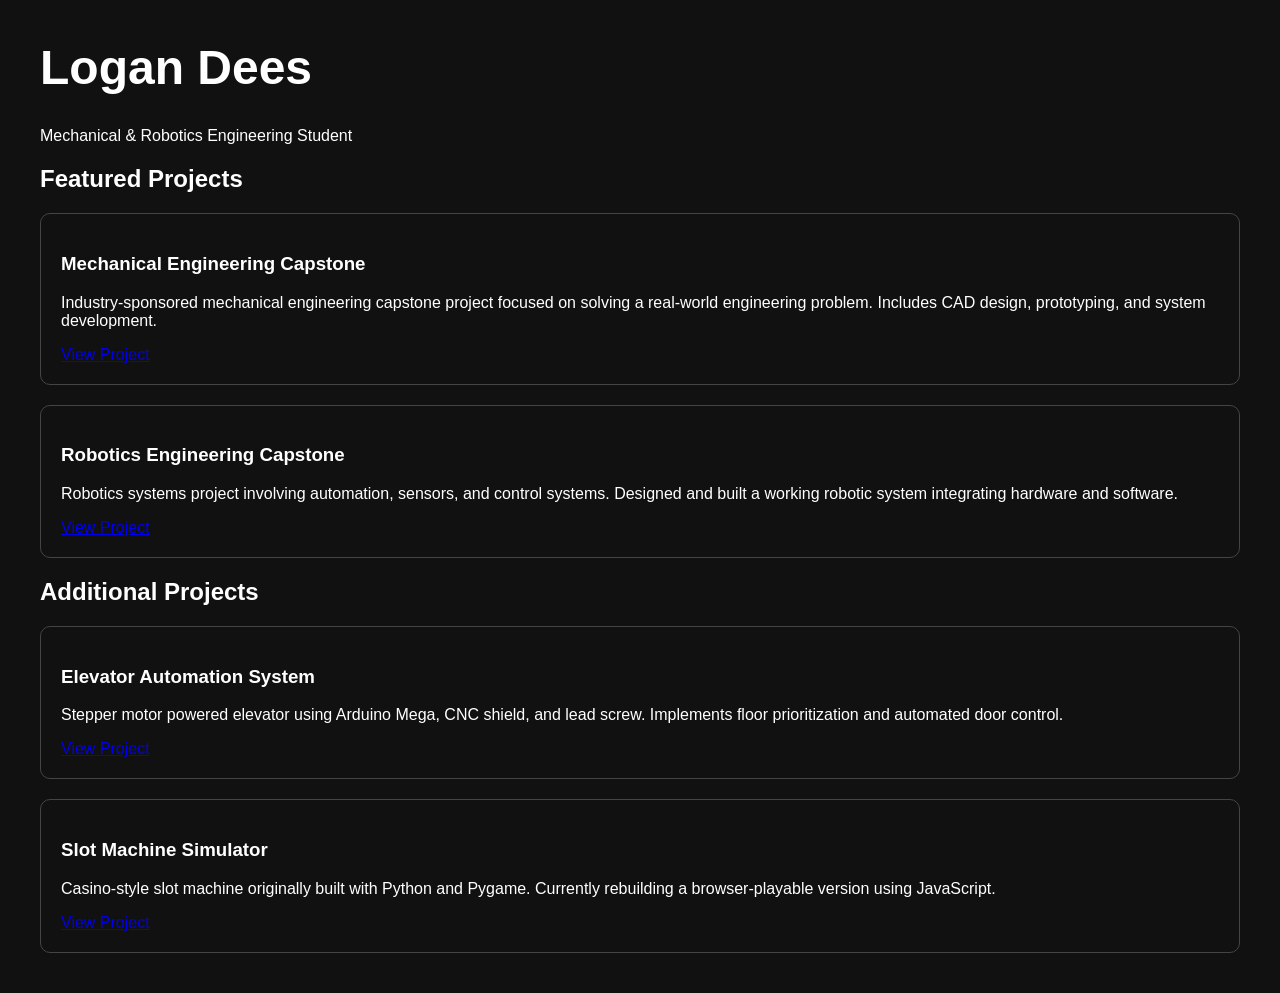
==== index.html @ ecd5a33d "Update index.html" ====
<!DOCTYPE html>
<html>

<head>
  <title>Logan Dees Portfolio</title>
  <link rel="stylesheet" href="css/style.css">
</head>

<body>

<h1>Logan Dees</h1>
<p>Mechanical & Robotics Engineering Student</p>

<h2>Featured Projects</h2>

<div class="project">
<h3>Mechanical Engineering Capstone</h3>
<p>
Industry-sponsored mechanical engineering capstone project focused on solving a real-world engineering problem.
Includes CAD design, prototyping, and system development.
</p>
<a href="projects/mech-capstone/">View Project</a>
</div>

<div class="project">
<h3>Robotics Engineering Capstone</h3>
<p>
Robotics systems project involving automation, sensors, and control systems.  
Designed and built a working robotic system integrating hardware and software.
</p>
<a href="projects/robo-capstone/">View Project</a>
</div>

<h2>Additional Projects</h2>

<div class="project">
<h3>Elevator Automation System</h3>
<p>
Stepper motor powered elevator using Arduino Mega, CNC shield, and lead screw.
Implements floor prioritization and automated door control.
</p>
<a href="projects/elevator-system/">View Project</a>
</div>

<div class="project">
<h3>Slot Machine Simulator</h3>
<p>
Casino-style slot machine originally built with Python and Pygame.  
Currently rebuilding a browser-playable version using JavaScript.
</p>
<a href="projects/slot-machine/">View Project</a>
</div>

</body>

</html>
---- css/style.css ----
body {
  font-family: Arial, sans-serif;
  background: #111;
  color: white;
  margin: 40px;
}

h1 {
  font-size: 48px;
}

.project {
  border: 1px solid #444;
  padding: 20px;
  margin-top: 20px;
  border-radius: 10px;
}
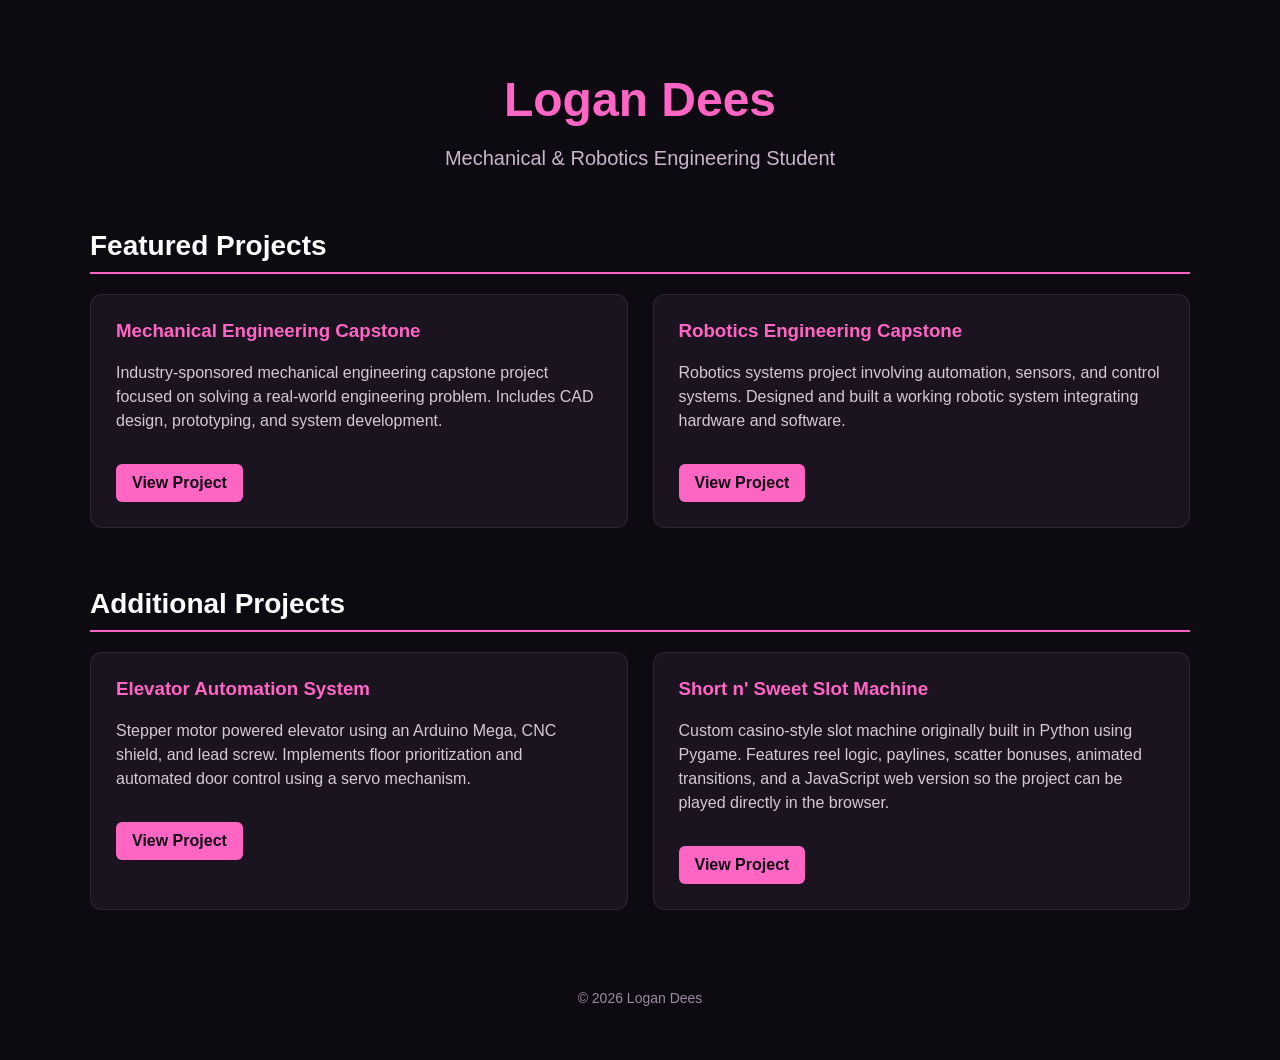
==== commit 08272e38: "Update index.html" ====
--- a/index.html
+++ b/index.html
@@ -1,17 +1,119 @@
 <!DOCTYPE html>
-<html>
+<html lang="en">
 
 <head>
-  <title>Logan Dees Portfolio</title>
-  <link rel="stylesheet" href="css/style.css">
+<meta charset="UTF-8">
+<meta name="viewport" content="width=device-width, initial-scale=1.0">
+
+<title>Logan Dees | Engineering Portfolio</title>
+
+<style>
+
+body{
+font-family: Arial, Helvetica, sans-serif;
+margin:0;
+background:#0e0a12;
+color:white;
+}
+
+.container{
+max-width:1100px;
+margin:auto;
+padding:40px 20px;
+}
+
+header{
+text-align:center;
+margin-bottom:60px;
+}
+
+header h1{
+font-size:48px;
+margin-bottom:10px;
+color:#ff66c4;
+}
+
+header p{
+font-size:20px;
+color:#c9b6cc;
+}
+
+.section-title{
+margin-top:60px;
+margin-bottom:20px;
+font-size:28px;
+border-bottom:2px solid #ff66c4;
+padding-bottom:10px;
+}
+
+.projects{
+display:grid;
+grid-template-columns:repeat(auto-fit,minmax(280px,1fr));
+gap:25px;
+}
+
+.project{
+background:#1b1420;
+padding:25px;
+border-radius:12px;
+border:1px solid rgba(255,255,255,0.08);
+transition:transform .15s ease, box-shadow .15s ease;
+}
+
+.project:hover{
+transform:translateY(-4px);
+box-shadow:0 10px 30px rgba(0,0,0,0.4);
+}
+
+.project h3{
+margin-top:0;
+color:#ff66c4;
+}
+
+.project p{
+color:#d6c7d9;
+line-height:1.5;
+}
+
+.project a{
+display:inline-block;
+margin-top:15px;
+padding:10px 16px;
+background:#ff66c4;
+color:#120714;
+font-weight:bold;
+border-radius:6px;
+text-decoration:none;
+}
+
+.project a:hover{
+background:#ff8fd7;
+}
+
+footer{
+margin-top:80px;
+text-align:center;
+color:#9b8aa0;
+font-size:14px;
+}
+
+</style>
 </head>
+
 
 <body>
 
+<div class="container">
+
+<header>
 <h1>Logan Dees</h1>
 <p>Mechanical & Robotics Engineering Student</p>
+</header>
 
-<h2>Featured Projects</h2>
+
+<h2 class="section-title">Featured Projects</h2>
+
+<div class="projects">
 
 <div class="project">
 <h3>Mechanical Engineering Capstone</h3>
@@ -22,35 +124,53 @@
 <a href="projects/mech-capstone/">View Project</a>
 </div>
 
+
 <div class="project">
 <h3>Robotics Engineering Capstone</h3>
 <p>
-Robotics systems project involving automation, sensors, and control systems.  
+Robotics systems project involving automation, sensors, and control systems.
 Designed and built a working robotic system integrating hardware and software.
 </p>
 <a href="projects/robo-capstone/">View Project</a>
 </div>
 
-<h2>Additional Projects</h2>
+</div>
+
+
+
+<h2 class="section-title">Additional Projects</h2>
+
+<div class="projects">
 
 <div class="project">
 <h3>Elevator Automation System</h3>
 <p>
-Stepper motor powered elevator using Arduino Mega, CNC shield, and lead screw.
-Implements floor prioritization and automated door control.
+Stepper motor powered elevator using an Arduino Mega, CNC shield, and lead screw.
+Implements floor prioritization and automated door control using a servo mechanism.
 </p>
 <a href="projects/elevator-system/">View Project</a>
 </div>
 
+
 <div class="project">
-<h3>Slot Machine Simulator</h3>
+<h3>Short n' Sweet Slot Machine</h3>
 <p>
-Casino-style slot machine originally built with Python and Pygame.  
-Currently rebuilding a browser-playable version using JavaScript.
+Custom casino-style slot machine originally built in Python using Pygame.
+Features reel logic, paylines, scatter bonuses, animated transitions, and a
+JavaScript web version so the project can be played directly in the browser.
 </p>
-<a href="projects/slot-machine/">View Project</a>
+<a href="projects/slot-machine-project/">View Project</a>
+</div>
+
+</div>
+
+
+<footer>
+<p>© 2026 Logan Dees</p>
+</footer>
+
+
 </div>
 
 </body>
-
 </html>
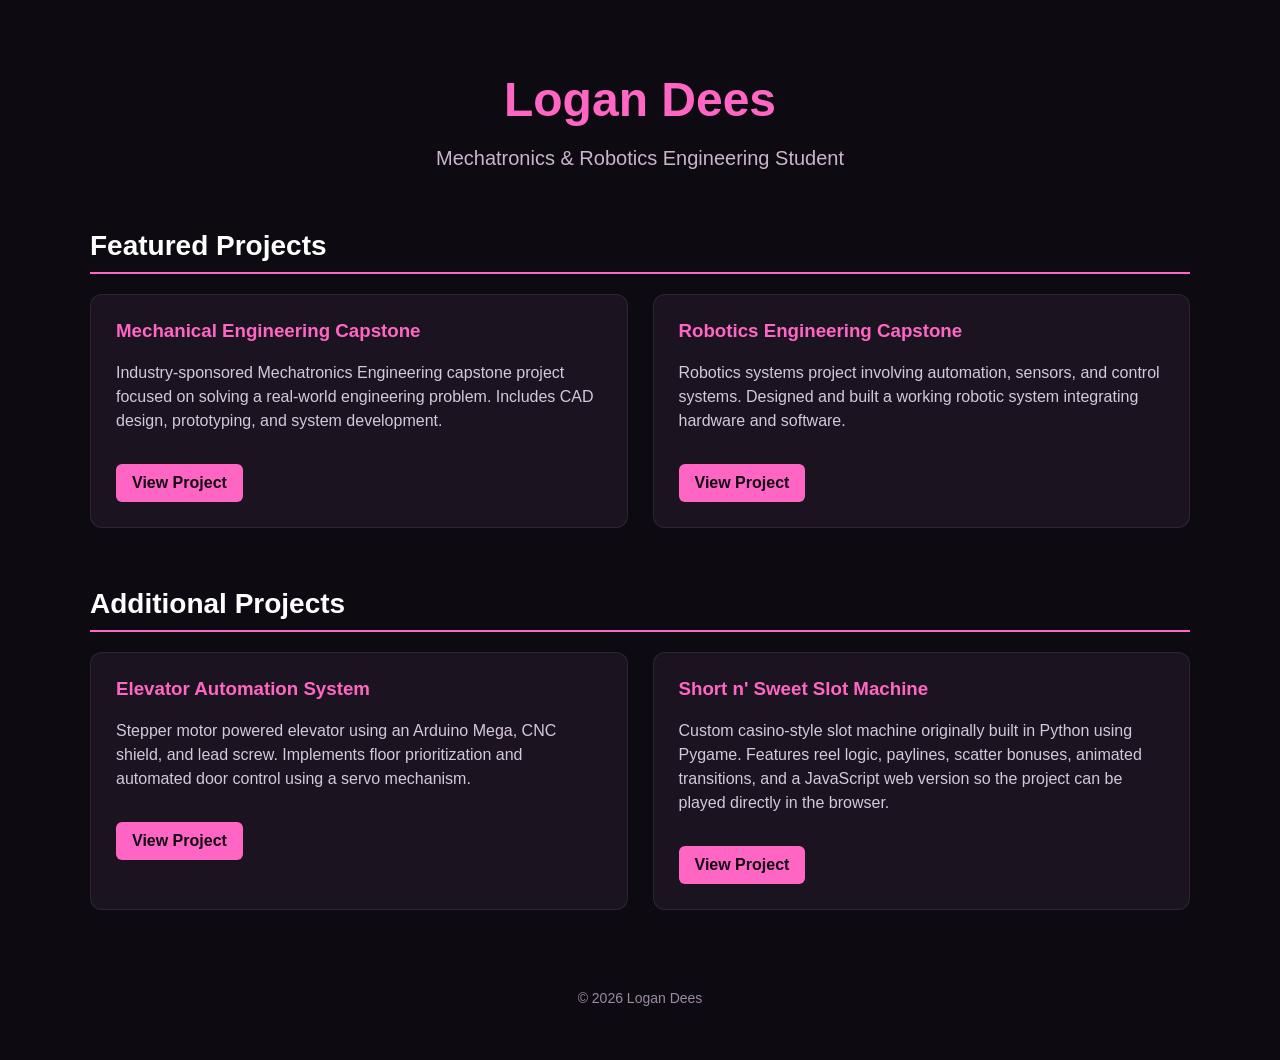
==== commit 542fd335: "Update index.html" ====
--- a/index.html
+++ b/index.html
@@ -107,7 +107,7 @@
 
 <header>
 <h1>Logan Dees</h1>
-<p>Mechanical & Robotics Engineering Student</p>
+<p>Mechatronics & Robotics Engineering Student</p>
 </header>
 
 
@@ -118,7 +118,7 @@
 <div class="project">
 <h3>Mechanical Engineering Capstone</h3>
 <p>
-Industry-sponsored mechanical engineering capstone project focused on solving a real-world engineering problem.
+Industry-sponsored Mechatronics Engineering capstone project focused on solving a real-world engineering problem.
 Includes CAD design, prototyping, and system development.
 </p>
 <a href="projects/mech-capstone/">View Project</a>
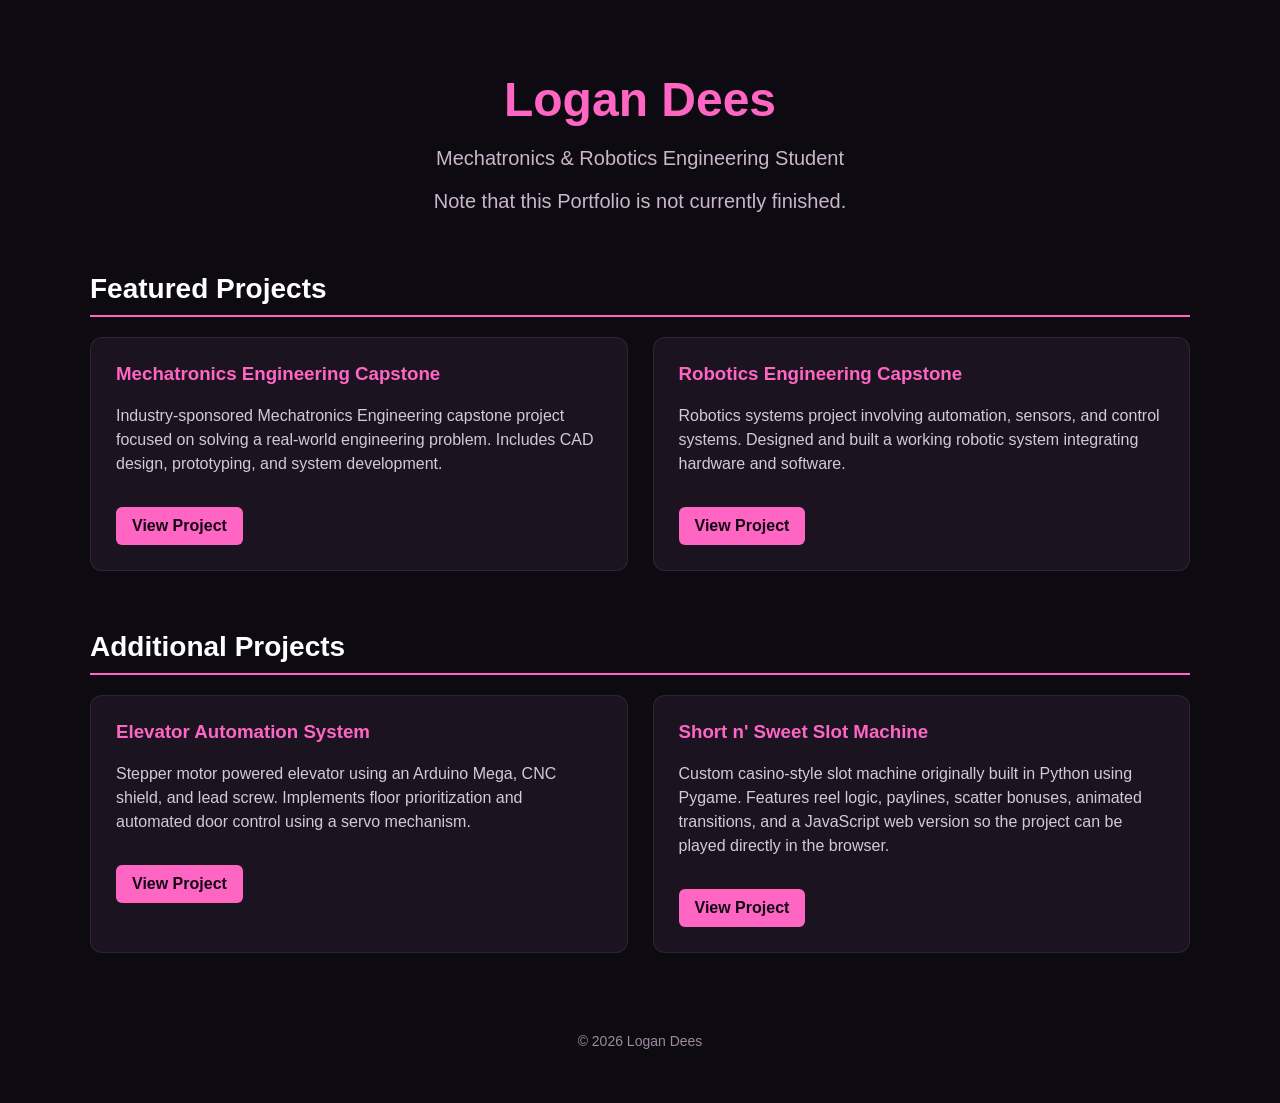
==== commit b3dc8282: "Update index.html Notice about not being completely finished" ====
--- a/index.html
+++ b/index.html
@@ -108,6 +108,7 @@
 <header>
 <h1>Logan Dees</h1>
 <p>Mechatronics & Robotics Engineering Student</p>
+<p>Note that this Portfolio is not currently finished.</p>
 </header>
 
 
@@ -116,7 +117,7 @@
 <div class="projects">
 
 <div class="project">
-<h3>Mechanical Engineering Capstone</h3>
+<h3>Mechatronics Engineering Capstone</h3>
 <p>
 Industry-sponsored Mechatronics Engineering capstone project focused on solving a real-world engineering problem.
 Includes CAD design, prototyping, and system development.
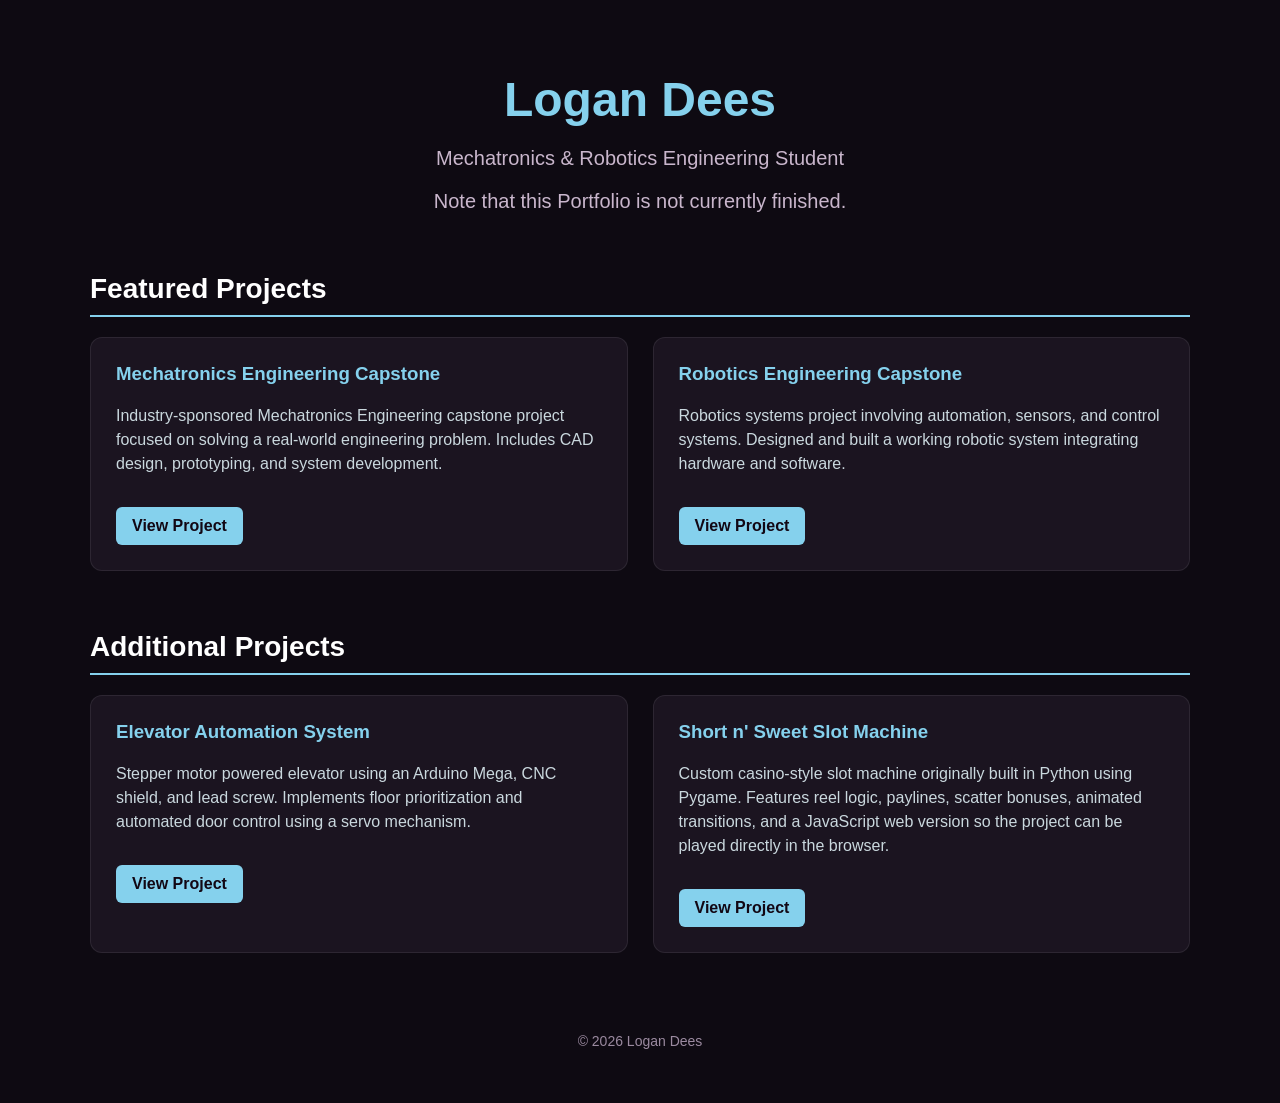
==== commit 80309fa9: "Update index.html Color changes" ====
--- a/index.html
+++ b/index.html
@@ -30,7 +30,7 @@
 header h1{
 font-size:48px;
 margin-bottom:10px;
-color:#ff66c4;
+color:#85d1ed;
 }
 
 header p{
@@ -42,7 +42,7 @@
 margin-top:60px;
 margin-bottom:20px;
 font-size:28px;
-border-bottom:2px solid #ff66c4;
+border-bottom:2px solid #85d1ed;
 padding-bottom:10px;
 }
 
@@ -67,11 +67,11 @@
 
 .project h3{
 margin-top:0;
-color:#ff66c4;
+color:#85d1ed;
 }
 
 .project p{
-color:#d6c7d9;
+color:#cad8de;
 line-height:1.5;
 }
 
@@ -79,7 +79,7 @@
 display:inline-block;
 margin-top:15px;
 padding:10px 16px;
-background:#ff66c4;
+background:#85d1ed;
 color:#120714;
 font-weight:bold;
 border-radius:6px;
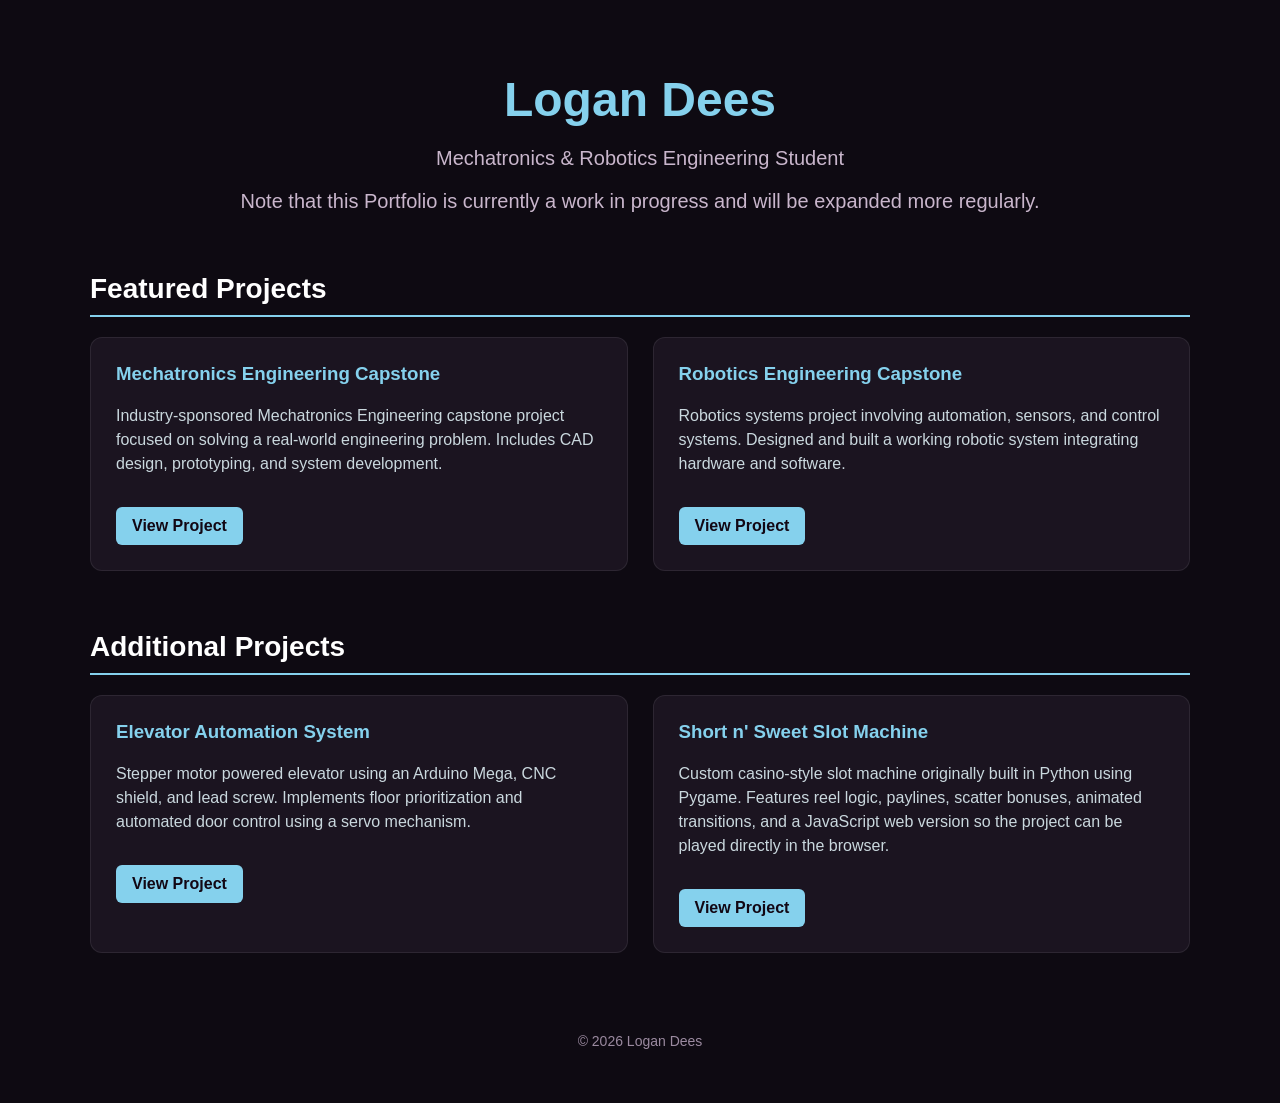
==== commit ef9b3244: "Update index.html" ====
--- a/index.html
+++ b/index.html
@@ -87,7 +87,7 @@
 }
 
 .project a:hover{
-background:#ff8fd7;
+background:#5a8fa3;
 }
 
 footer{
@@ -108,7 +108,7 @@
 <header>
 <h1>Logan Dees</h1>
 <p>Mechatronics & Robotics Engineering Student</p>
-<p>Note that this Portfolio is not currently finished.</p>
+<p>Note that this Portfolio is currently a work in progress and will be expanded more regularly.</p>
 </header>
 
 
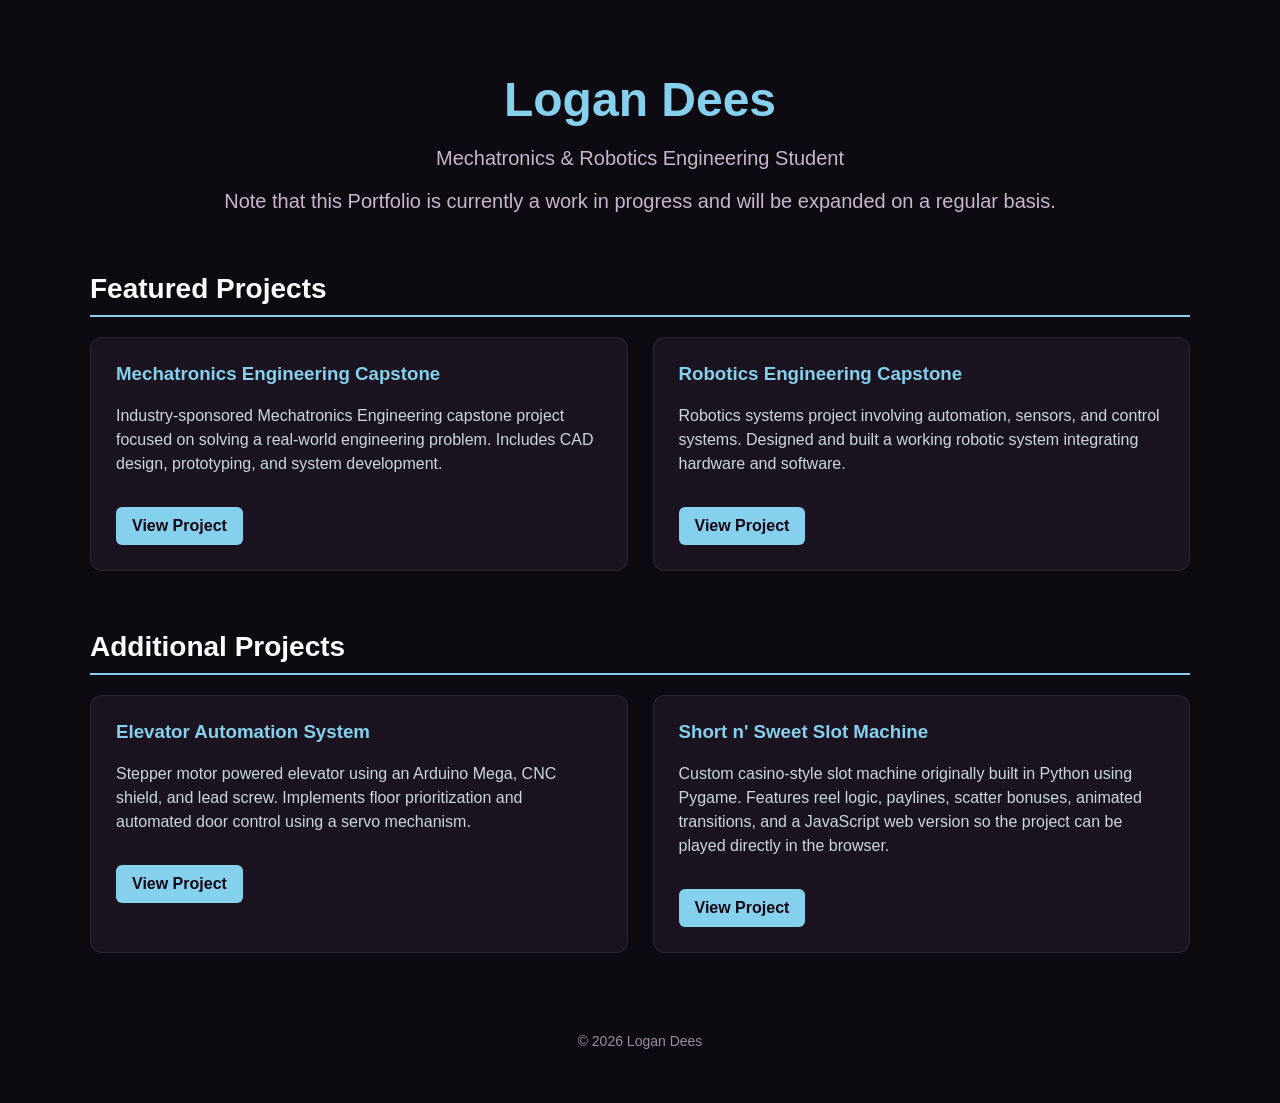
==== commit 5387ac75: "Update index.html" ====
--- a/index.html
+++ b/index.html
@@ -108,7 +108,7 @@
 <header>
 <h1>Logan Dees</h1>
 <p>Mechatronics & Robotics Engineering Student</p>
-<p>Note that this Portfolio is currently a work in progress and will be expanded more regularly.</p>
+<p>Note that this Portfolio is currently a work in progress and will be expanded on a regular basis.</p>
 </header>
 
 
